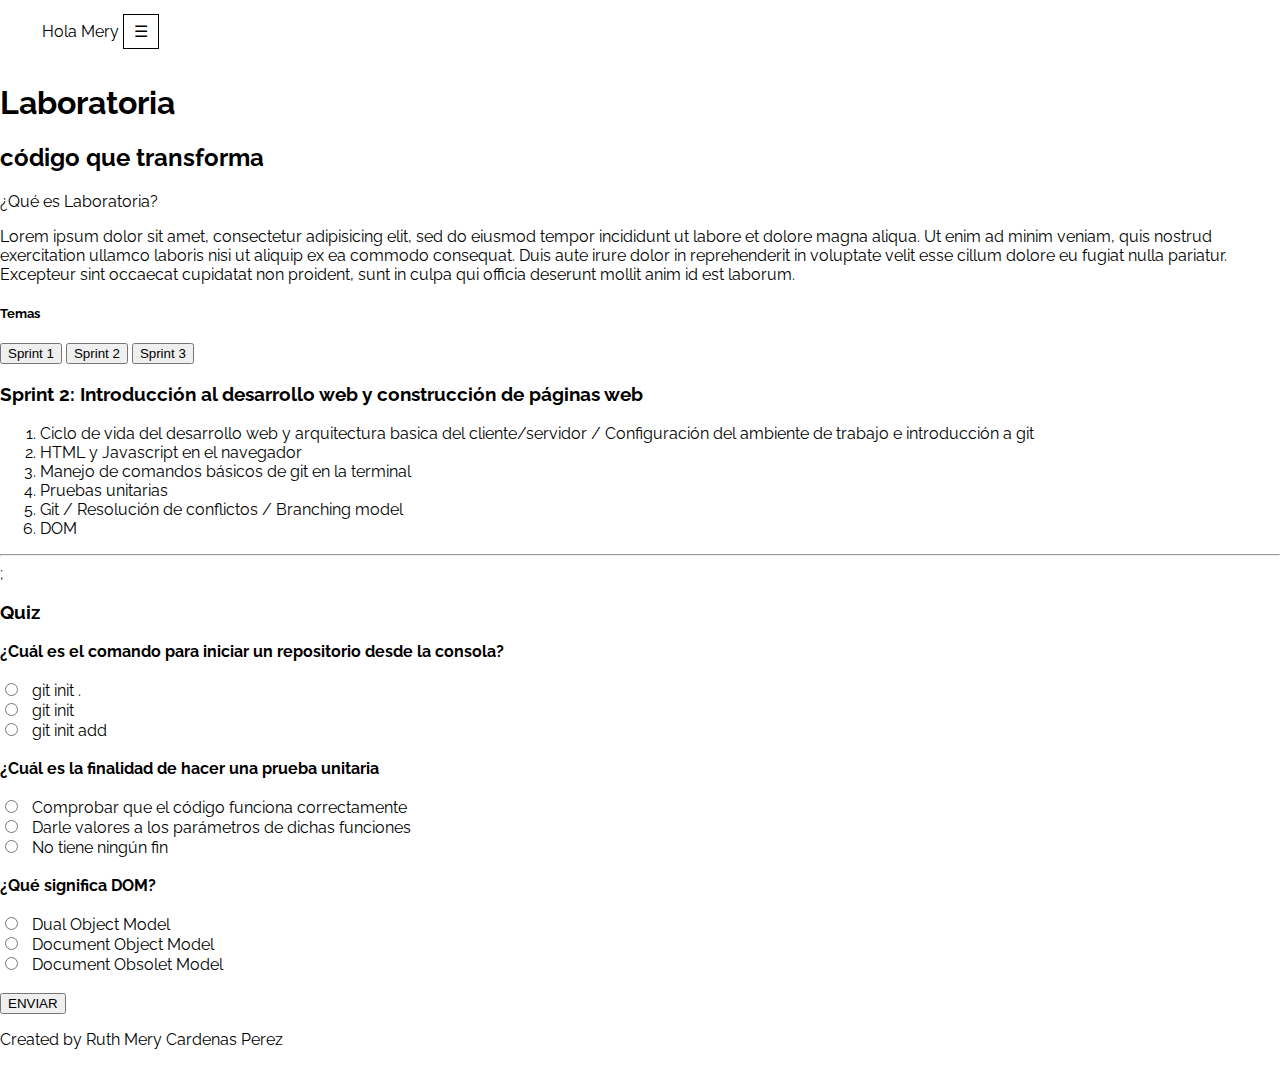
==== index.html @ 93e030c6 "Implementando funcionalidad a los botones" ====
<!DOCTYPE html>
<html>
  <head>
    <meta charset="utf-8">
    <!-- Enlazando css que se llama style.css -->
    <link rel="stylesheet" href="assets/css/style.css">
    <title>El Capitán V 0.0.1</title>
    <!-- Enlazando tipo de letra "Raleway" -->
		<link href="https://fonts.googleapis.com/css?family=Raleway:300,400,700" rel="stylesheet">
  </head>
  <body>
    <header>
      <div class="dropdown">Hola Mery
	      <button onclick="showMenuDropDown()" class="dropbtn">&#9776;</button>
	      <div id="myDropdown" class="dropdown-content">
		    <a href="assets/html/perfil.html">Perfil</a>
		    <a href="assets/html/salir.html" >Salir</a>
	      </div>
      </div>
    </header>
    <div class="">
      <h1>Laboratoria</h1>
      <h2>código que transforma</h2>
      <p>¿Qué es Laboratoria?</p>
      <p>Lorem ipsum dolor sit amet, consectetur adipisicing elit, sed do eiusmod tempor incididunt ut labore et dolore magna aliqua. Ut enim ad minim veniam, quis nostrud exercitation ullamco laboris nisi ut aliquip ex ea commodo consequat. Duis aute irure dolor in reprehenderit in voluptate velit esse cillum dolore eu fugiat nulla pariatur. Excepteur sint occaecat cupidatat non proident, sunt in culpa qui officia deserunt mollit anim id est laborum.</p>
      <h5>Temas</h5>
      <button type="button" id="b1">Sprint 1</button>
      <button type="button" id="b2">Sprint 2</button>
      <button type="button" id="b3">Sprint 3</button>
    </div>
    <div class="" id="sprint1">
      <h3>Sprint 1: Introducción a JavaScript</h3>
        <ol>
          <li>Fundamentos de Programación</li>
          <li>Funciones</li>
          <li>Arreglos</li>
          <li>Objetos</li>
        </ol>
        <hr>;
    </div>
    <div class="" id="quiz1">
      <form onsubmit="calculateResults(); return false;" id="lessonQuiz1">
         <h3>Quiz</h3>
         <b><label for=''>Existen dos tipos de funciones</label></b>
         <br><br>
         <input type='radio' name='q1' value="1">Expresadas y declaradas</input><br>
         <input type='radio' name='q1' value="0">Explicítas y declaradas</input><br>
         <input type='radio' name='q1' value="0">Expresadas y derivadas</input><br><br>
         <b><label for=''>Elige una propiedad de los arreglos</label></b>
         <br><br>
         <input type='radio' name='q2' value="0">clear</input><br>
         <input type='radio' name='q2' value="1">pop</input><br>
         <input type='radio' name='q2' value="0">add</input><br><br>
         <b><label for=''>Un objeto tiene __________ y __________</label></b>
         <br><br>
         <input type='radio' name='q3' value="0">números y letras</input><br>
         <input type='radio' name='q3' value="0">partes y validaciones</input><br>
         <input type='radio' name='q3' value="1">propiedades y valores</input><br><br>
         <button type='submit'>ENVIAR</button>
      </form>
    </div>
    <div class="" id="sprint2">
      <h3>Sprint 2: Introducción al desarrollo web y construcción de páginas web</h3>
        <ol>
          <li>Ciclo de vida del desarrollo web y arquitectura basica del cliente/servidor / Configuración del ambiente de trabajo e introducción a git</li>
          <li>HTML y Javascript en el navegador</li>
          <li>Manejo de comandos básicos de git en la terminal</li>
          <li>Pruebas unitarias</li>
          <li>Git / Resolución de conflictos / Branching model</li>
          <li>DOM</li>
        </ol>
        <hr>;
    </div>
    <div class="" id="quiz2">
      <form onsubmit="calculateResults(); return false;" id="lessonQuiz2">
         <h3>Quiz</h3>
         <b><label for=''>¿Cuál es el comando para iniciar un repositorio desde la consola?</label></b>
         <br><br>
         <input type='radio' name='q1'value="0">git init .</input><br>
         <input type='radio' name='q1'value="1">git init</input><br>
         <input type='radio' name='q1'value="0">git init add</input><br><br>
         <b><label for=''>¿Cuál es la finalidad de hacer una prueba unitaria</label></b>
         <br><br>
         <input type='radio' name='q2'value="1">Comprobar que el código funciona correctamente</input><br>
         <input type='radio' name='q2'value="0">Darle valores a los parámetros de dichas funciones</input><br>
         <input type='radio' name='q2'value="0">No tiene ningún fin</input><br><br>
         <b><label for=''>¿Qué significa DOM?</label></b>
         <br><br>
         <input type='radio' name='q3' value="0">Dual Object Model</input><br>
         <input type='radio' name='q3' value="1">Document Object Model</input><br>
         <input type='radio' name='q3' value="0">Document Obsolet Model</input><br><br>
         <button type='submit'>ENVIAR</button>
      </form>
    </div>
    <div class="" id="sprint3">
      <h3>Sprint 3</h3>
      <p>No hay lecciones (Todavia)</p>
    </div>
    <div class="" id="quiz3">
    </div>
    <script type="text/javascript" src="assets/js/main.js"></script>
  </body>
  <footer><p>Created by Ruth Mery Cardenas Perez</p></footer>
</html>
---- assets/css/style.css ----
/*Archivo style.css*/
html {
  box-sizing: border-box;
}
*, *:before, *:after {
  box-sizing: inherit;
}
body {
  margin: 0px;
  font-family: 'Raleway', sans-serif;
}
.text-right {
  text-align: right;
}
.text-center {
  text-align: center;
}
header {
  padding: 14px 42px;
}
input {
  margin-right: 14px;
}
.contenedor-contenido-pagina {
  margin: 0 auto;
  padding: 21px;
  width: 1200px;
}
.hidden {
  display: none;
}
.div-coder{
  display: inline-block;
  background-color: #FAAE27;
  margin: 30px 0 0 30px;
  padding: 20px 30px;
  border: 1px solid black;
}
.div-salir-coder{
  width: 100vw;
  height: 100vh;
  background-color: #FAAE27;
  font-size: 50px;
  text-align: center;
  padding: 43vh 0 0 0 ;
}
.boton-volver-inicio{
  display: block;
  margin: 40px auto;
}
.dropbtn {
  background-color: white;
  color: black;
  padding: 7px 10px;
  font-size: 16px;
  border: 1px solid black;
  cursor: pointer;
}

.dropbtn:hover, .dropbtn:focus {
  background-color: #eee;
}

.dropdown {
  position: relative;
  display: inline-block;
}

.dropdown-content {
  display: none;
  position: absolute;
  background-color: #f9f9f9;
  min-width: 100%;
  overflow: auto;
  box-shadow: 0px 8px 16px 0px rgba(0,0,0,0.2);
  z-index: 1;
}

.dropdown-content a {
  color: black;
  padding: 12px 16px;
  text-decoration: none;
  display: block;
}

.dropdown a:hover {
  background-color: #eee;
}

.show {
  display:block;
}
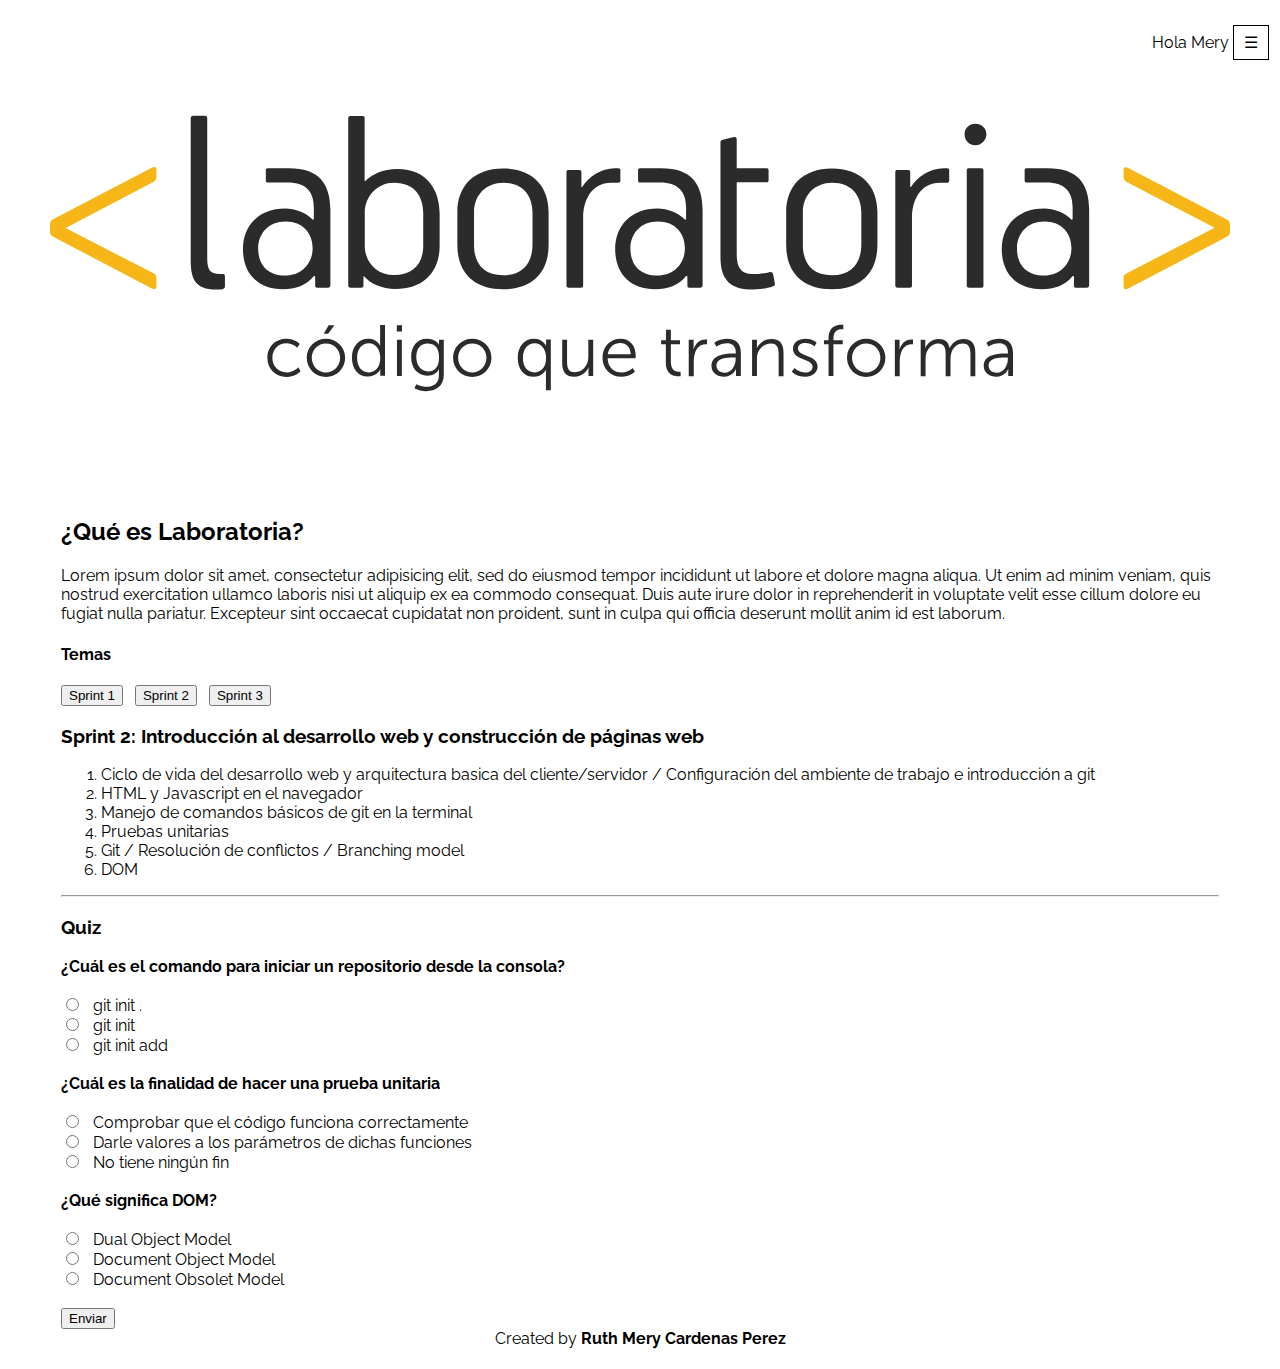
==== commit c94d64f0: "Reparando el header" ====
--- a/index.html
+++ b/index.html
@@ -4,101 +4,102 @@
     <meta charset="utf-8">
     <!-- Enlazando css que se llama style.css -->
     <link rel="stylesheet" href="assets/css/style.css">
-    <title>El Capitán V 0.0.1</title>
+    <link rel="stylesheet" href="assets/css/styleDropDown.css">
     <!-- Enlazando tipo de letra "Raleway" -->
 		<link href="https://fonts.googleapis.com/css?family=Raleway:300,400,700" rel="stylesheet">
+    <title>El Capitán V 0.0.1</title>
   </head>
   <body>
-    <header>
       <div class="dropdown">Hola Mery
-	      <button onclick="showMenuDropDown()" class="dropbtn">&#9776;</button>
+	      <button onclick="showMenu()" class="dropbtn">&#9776;</button>
 	      <div id="myDropdown" class="dropdown-content">
-		    <a href="assets/html/perfil.html">Perfil</a>
-		    <a href="assets/html/salir.html" >Salir</a>
+		    <a href="assets/html/coders.html">Perfil</a>
+		    <a href="assets/html/logout.html" >Salir</a>
 	      </div>
       </div>
-    </header>
-    <div class="">
-      <h1>Laboratoria</h1>
-      <h2>código que transforma</h2>
-      <p>¿Qué es Laboratoria?</p>
-      <p>Lorem ipsum dolor sit amet, consectetur adipisicing elit, sed do eiusmod tempor incididunt ut labore et dolore magna aliqua. Ut enim ad minim veniam, quis nostrud exercitation ullamco laboris nisi ut aliquip ex ea commodo consequat. Duis aute irure dolor in reprehenderit in voluptate velit esse cillum dolore eu fugiat nulla pariatur. Excepteur sint occaecat cupidatat non proident, sunt in culpa qui officia deserunt mollit anim id est laborum.</p>
-      <h5>Temas</h5>
-      <button type="button" id="b1">Sprint 1</button>
-      <button type="button" id="b2">Sprint 2</button>
-      <button type="button" id="b3">Sprint 3</button>
-    </div>
-    <div class="" id="sprint1">
-      <h3>Sprint 1: Introducción a JavaScript</h3>
-        <ol>
-          <li>Fundamentos de Programación</li>
-          <li>Funciones</li>
-          <li>Arreglos</li>
-          <li>Objetos</li>
-        </ol>
-        <hr>;
-    </div>
-    <div class="" id="quiz1">
-      <form onsubmit="calculateResults(); return false;" id="lessonQuiz1">
-         <h3>Quiz</h3>
-         <b><label for=''>Existen dos tipos de funciones</label></b>
-         <br><br>
-         <input type='radio' name='q1' value="1">Expresadas y declaradas</input><br>
-         <input type='radio' name='q1' value="0">Explicítas y declaradas</input><br>
-         <input type='radio' name='q1' value="0">Expresadas y derivadas</input><br><br>
-         <b><label for=''>Elige una propiedad de los arreglos</label></b>
-         <br><br>
-         <input type='radio' name='q2' value="0">clear</input><br>
-         <input type='radio' name='q2' value="1">pop</input><br>
-         <input type='radio' name='q2' value="0">add</input><br><br>
-         <b><label for=''>Un objeto tiene __________ y __________</label></b>
-         <br><br>
-         <input type='radio' name='q3' value="0">números y letras</input><br>
-         <input type='radio' name='q3' value="0">partes y validaciones</input><br>
-         <input type='radio' name='q3' value="1">propiedades y valores</input><br><br>
-         <button type='submit'>ENVIAR</button>
-      </form>
-    </div>
-    <div class="" id="sprint2">
-      <h3>Sprint 2: Introducción al desarrollo web y construcción de páginas web</h3>
-        <ol>
-          <li>Ciclo de vida del desarrollo web y arquitectura basica del cliente/servidor / Configuración del ambiente de trabajo e introducción a git</li>
-          <li>HTML y Javascript en el navegador</li>
-          <li>Manejo de comandos básicos de git en la terminal</li>
-          <li>Pruebas unitarias</li>
-          <li>Git / Resolución de conflictos / Branching model</li>
-          <li>DOM</li>
-        </ol>
-        <hr>;
-    </div>
-    <div class="" id="quiz2">
-      <form onsubmit="calculateResults(); return false;" id="lessonQuiz2">
-         <h3>Quiz</h3>
-         <b><label for=''>¿Cuál es el comando para iniciar un repositorio desde la consola?</label></b>
-         <br><br>
-         <input type='radio' name='q1'value="0">git init .</input><br>
-         <input type='radio' name='q1'value="1">git init</input><br>
-         <input type='radio' name='q1'value="0">git init add</input><br><br>
-         <b><label for=''>¿Cuál es la finalidad de hacer una prueba unitaria</label></b>
-         <br><br>
-         <input type='radio' name='q2'value="1">Comprobar que el código funciona correctamente</input><br>
-         <input type='radio' name='q2'value="0">Darle valores a los parámetros de dichas funciones</input><br>
-         <input type='radio' name='q2'value="0">No tiene ningún fin</input><br><br>
-         <b><label for=''>¿Qué significa DOM?</label></b>
-         <br><br>
-         <input type='radio' name='q3' value="0">Dual Object Model</input><br>
-         <input type='radio' name='q3' value="1">Document Object Model</input><br>
-         <input type='radio' name='q3' value="0">Document Obsolet Model</input><br><br>
-         <button type='submit'>ENVIAR</button>
-      </form>
-    </div>
-    <div class="" id="sprint3">
-      <h3>Sprint 3</h3>
-      <p>No hay lecciones (Todavia)</p>
-    </div>
-    <div class="" id="quiz3">
-    </div>
+      <header>
+        <img src="assets/img/logo_laboratoria.svg">
+      </header>
+      <div class="contenedor-contenido-pagina">
+        <h2>¿Qué es Laboratoria?</h2>
+        <p>Lorem ipsum dolor sit amet, consectetur adipisicing elit, sed do eiusmod tempor incididunt ut labore et dolore magna aliqua. Ut enim ad minim veniam, quis nostrud exercitation ullamco laboris nisi ut aliquip ex ea commodo consequat. Duis aute irure dolor in reprehenderit in voluptate velit esse cillum dolore eu fugiat nulla pariatur. Excepteur sint occaecat cupidatat non proident, sunt in culpa qui officia deserunt mollit anim id est laborum.</p>
+        <h4>Temas</h4>
+        <button type="button" id="button1">Sprint 1</button>&nbsp;&nbsp;
+        <button type="button" id="button2">Sprint 2</button>&nbsp;&nbsp;
+        <button type="button" id="button3">Sprint 3</button>&nbsp;&nbsp;
+        <section id="lessons">
+          <div class="" id="SP1lessons">
+            <h3>Sprint 1: Introducción a JavaScript</h3>
+              <ol>
+                <li>Fundamentos de Programación</li>
+                <li>Funciones</li>
+                <li>Arreglos</li>
+                <li>Objetos</li>
+              </ol>
+          </div>
+          <div class="" id="SP2lessons">
+            <h3>Sprint 2: Introducción al desarrollo web y construcción de páginas web</h3>
+              <ol>
+                <li>Ciclo de vida del desarrollo web y arquitectura basica del cliente/servidor / Configuración del ambiente de trabajo e introducción a git</li>
+                <li>HTML y Javascript en el navegador</li>
+                <li>Manejo de comandos básicos de git en la terminal</li>
+                <li>Pruebas unitarias</li>
+                <li>Git / Resolución de conflictos / Branching model</li>
+                <li>DOM</li>
+              </ol>
+          </div>
+          <div class="" id="SP3lessons">
+            <h3>Sprint 3</h3>
+              <p>No hay lecciones (Todavia)</p>
+          </div>
+          <hr>
+        </section>
+        <section id="quizs">
+          <form onsubmit="return false;" id="formQuiz">
+            <div class="" id="SP1quiz">
+              <h3>Quiz</h3>
+              <b><label for=''>Existen dos tipos de funciones</label></b>
+              <br><br>
+              <input type='radio' name='q1' value="1">Expresadas y declaradas</input><br>
+              <input type='radio' name='q1' value="0">Explicítas y declaradas</input><br>
+              <input type='radio' name='q1' value="0">Expresadas y derivadas</input><br><br>
+              <b><label for=''>Elige una propiedad de los arreglos</label></b>
+              <br><br>
+              <input type='radio' name='q2' value="0">clear</input><br>
+              <input type='radio' name='q2' value="1">pop</input><br>
+              <input type='radio' name='q2' value="0">add</input><br><br>
+              <b><label for=''>Un objeto tiene __________ y __________</label></b>
+              <br><br>
+              <input type='radio' name='q3' value="0">números y letras</input><br>
+              <input type='radio' name='q3' value="0">partes y validaciones</input><br>
+              <input type='radio' name='q3' value="1">propiedades y valores</input><br><br>
+            </div>
+            <div class="" id="SP2quiz">
+             <h3>Quiz</h3>
+             <b><label for=''>¿Cuál es el comando para iniciar un repositorio desde la consola?</label></b>
+             <br><br>
+             <input type='radio' name='q4'value="0">git init .</input><br>
+             <input type='radio' name='q4'value="1">git init</input><br>
+             <input type='radio' name='q4'value="0">git init add</input><br><br>
+             <b><label for=''>¿Cuál es la finalidad de hacer una prueba unitaria</label></b>
+             <br><br>
+             <input type='radio' name='q5'value="1">Comprobar que el código funciona correctamente</input><br>
+             <input type='radio' name='q5'value="0">Darle valores a los parámetros de dichas funciones</input><br>
+             <input type='radio' name='q5'value="0">No tiene ningún fin</input><br><br>
+             <b><label for=''>¿Qué significa DOM?</label></b>
+             <br><br>
+             <input type='radio' name='q6' value="0">Dual Object Model</input><br>
+             <input type='radio' name='q6' value="1">Document Object Model</input><br>
+             <input type='radio' name='q6' value="0">Document Obsolet Model</input><br><br>
+            </div>
+            <div class="" id="SP3quiz"></div>
+            <button type="button" id="button4">Enviar</button>
+          </form>
+        </section>
+        <div class="" id="results">
+        </div>
+        <footer class="text-center">Created by <b>Ruth Mery Cardenas Perez</b></footer>
+      </div>
     <script type="text/javascript" src="assets/js/main.js"></script>
   </body>
-  <footer><p>Created by Ruth Mery Cardenas Perez</p></footer>
 </html>
--- a/assets/css/styleDropDown.css
+++ b/assets/css/styleDropDown.css
@@ -0,0 +1,44 @@
+.dropbtn {
+  background-color: white;
+  color: black;
+  padding: 7px 10px;
+  font-size: 16px;
+  border: 1px solid black;
+  cursor: pointer;
+}
+
+.dropbtn:hover, .dropbtn:focus {
+  background-color: #eee;
+}
+
+.dropdown {
+  position: relative;
+  display: inline-block;
+  top: 25px;
+  left: 90%;
+}
+
+.dropdown-content {
+  display: none;
+  position: absolute;
+  background-color: #f9f9f9;
+  min-width: 100%;
+  overflow: auto;
+  box-shadow: 0px 8px 16px 0px rgba(0,0,0,0.2);
+  z-index: 1;
+}
+
+.dropdown-content a {
+  color: black;
+  padding: 12px 16px;
+  text-decoration: none;
+  display: block;
+}
+
+.dropdown a:hover {
+  background-color: #eee;
+}
+
+.show {
+  display:block;
+}
